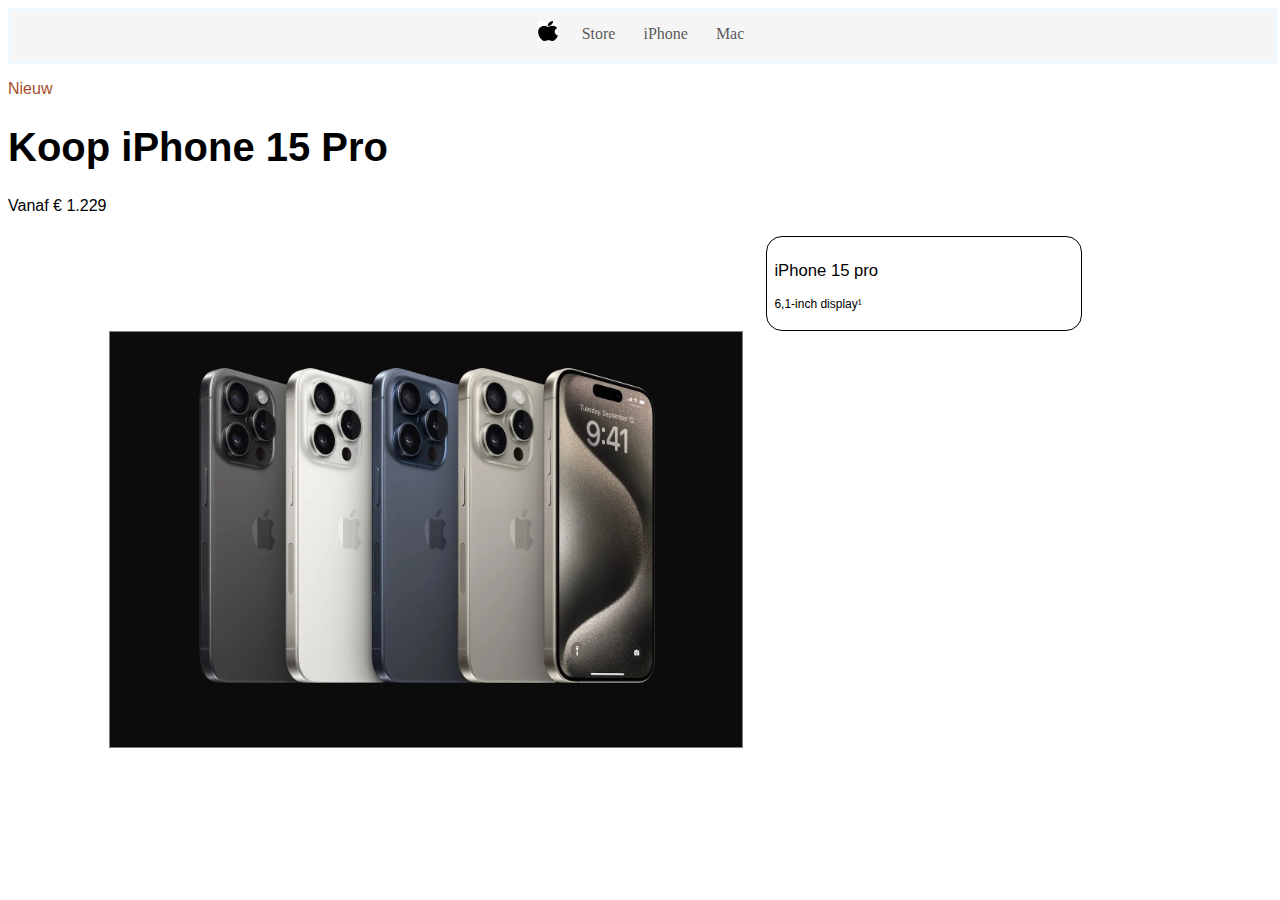
==== PO/iPhone.html @ 5baf29a0 "ok" ====
<!DOCTYPE html>
<html lang="nl">
    <head>
        <meta charset="utf-8">
        <title>Apple (Nederland)</title>
        <link rel="stylesheet" href="css/vormgeving.css">
    </head>
    <body>
        <div class="menu">
            <div id="logo"><a href="./index.html"><img src="images/applelogo.png" alt="apple logo" height=20 width=20></a></div>
            <a href="./store.html"><div class="menuitem">Store</div></a>
            <a href="./iPhone.html"><div class="menuitem">iPhone</div></a>
            <a href="./Mac.html"><div class="menuitem">Mac</div></a>
        </div>
        <div id="iPhone">
            <h3>Nieuw</h3>
            <h1>Koop iPhone 15 Pro</h1>
            <h4>Vanaf € 1.229 </h4>
            <div class="box2">
                <p id="naam">iPhone 15 pro</p>
                <p id="schermgrootte">6,1-inch display¹</p>
            </div>
            <img id="Pros" src="images/plaatje15pros.jpg" alt="iPhone 15 Pros">
        </div>
    </body>
</html>
---- PO/css/vormgeving.css ----
body{
    background: rgb(255, 255, 255);
    font-family: sans-serif;
}

.menu{
    display: flex;
    flex-direction: row wrap;
    width: 100%;
    height: 50px;
    border: 3px solid aliceblue;
    background-color: whitesmoke;
    justify-content: center;
}

.menuitem{
    padding: 14px;
    color: rgba(54, 52, 52, 0.829);
    text-decoration: none;
    font-family: Geneva;
    cursor: pointer;
}
.menuitem:hover{
    color: black;
}
#logo{
    width: 6 px;
    height: 10px;
    padding: 10px;
}
a{
    text-decoration: none;
}

.iPhone15pro{
    display: flex;
    justify-content: center;
    text-align: center;
    flex-direction: column;
    background-color: black;
    background-size: cover;
    color: whitesmoke;
    width: 100%;
}

#koop{
    color: rgb(0, 140, 255);
    font-size: larger;
    margin-bottom: 20px;
}
#koop:hover{
    text-decoration: underline;
    text-decoration-thickness: 2px;
}
h2{
    font-weight: lighter;
    font-size: x-large;
}
.titel{
    font-weight: 100px;
    font-size: 58px;
}
h3{
    color: rgb(165, 77, 42);
    font-weight: lighter;
    font-size: 16px;
}
h4{
    font-size: 16px;
    font-weight: lighter;
}
.Mac{
    display: flex;
    justify-content: center;
    text-align: center;
    flex-direction: column;
    background-color: white;
    background-size: cover;
    color: rgb(0, 0, 0);
    width: 100%;
}

#Pros{
    width: 50%;
    height: 50%;
    border: 1px solid gray;
    margin-left: 8%;
}

#iPhone{
    background-color: rgb(255, 255, 255)
}
#iPhone{
    color: black;
    font-weight: lighter;
    font-size: 20px;
    margin-top: 1px;
}
.box2{
    width: 300px;
    border: 1px solid black;
    padding: 7px;
    margin-left: 60%;
    border-radius: 16px; 
}

#naam{
    font-size: smaller;
    font-weight: bolder;
    padding: 0px;
}

#schermgrootte{
    font-size: 60%;
}
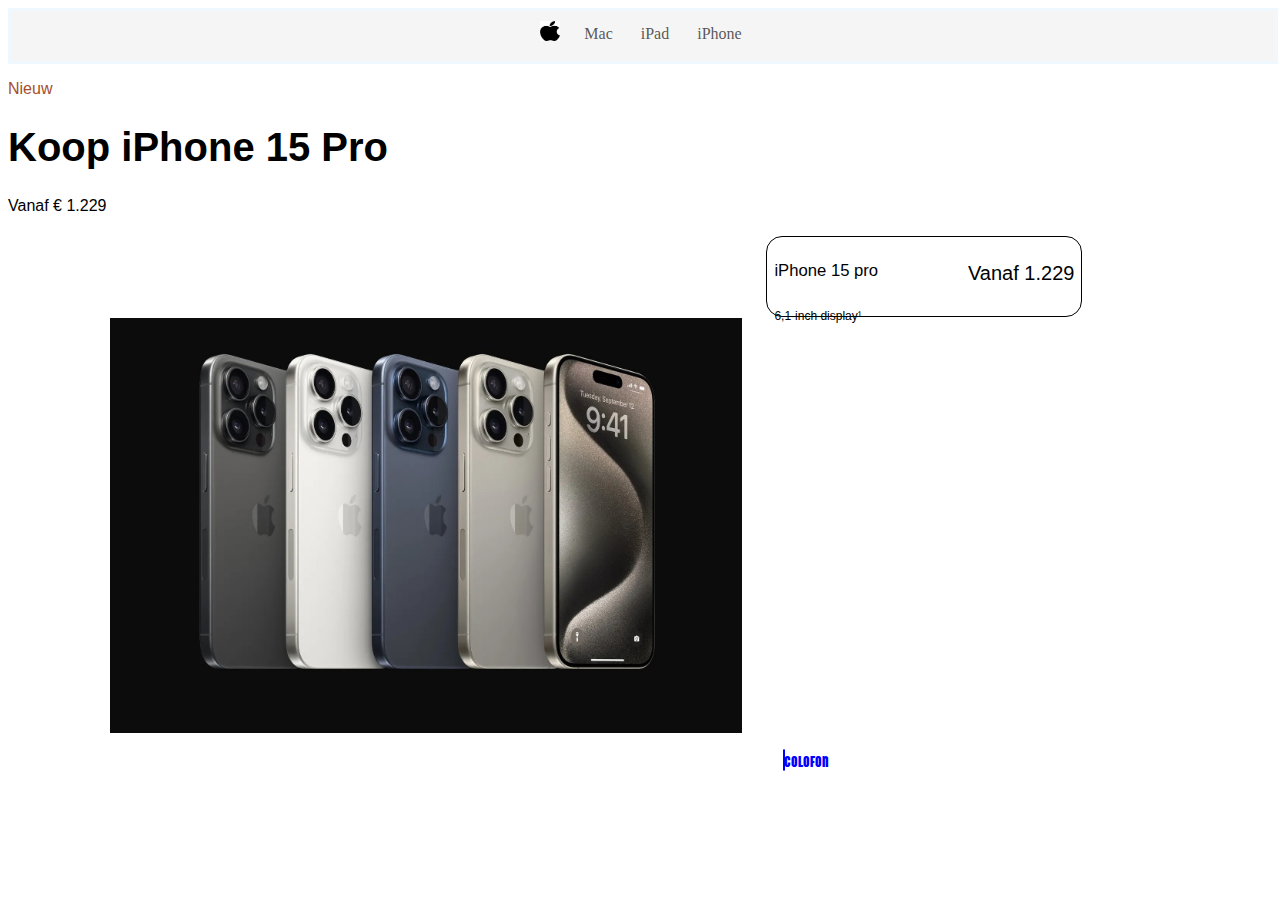
==== commit b97c375d: "eindversie po" ====
--- a/PO/iPhone.html
+++ b/PO/iPhone.html
@@ -8,19 +8,29 @@
     <body>
         <div class="menu">
             <div id="logo"><a href="./index.html"><img src="images/applelogo.png" alt="apple logo" height=20 width=20></a></div>
-            <a href="./store.html"><div class="menuitem">Store</div></a>
+            <a href="./Mac.html"><div class="menuitem">Mac</div></a>
+            <a href="./iPad.html"><div class="menuitem">iPad</div></a>
             <a href="./iPhone.html"><div class="menuitem">iPhone</div></a>
-            <a href="./Mac.html"><div class="menuitem">Mac</div></a>
         </div>
         <div id="iPhone">
             <h3>Nieuw</h3>
             <h1>Koop iPhone 15 Pro</h1>
             <h4>Vanaf € 1.229 </h4>
+        <div class="container">
             <div class="box2">
-                <p id="naam">iPhone 15 pro</p>
-                <p id="schermgrootte">6,1-inch display¹</p>
+                    <div class="box3">
+                     <p id="naam">iPhone 15 pro</p>
+                     <p id="schermgrootte">6,1-inch display¹</p>
+                    </div>
+                 <div class="box4">
+                        <p>Vanaf 1.229</p>
+                 </div>
+             </div>
+                <img id="Pros" src="images/plaatje15pros.jpg" alt="iPhone 15 Pros">
             </div>
-            <img id="Pros" src="images/plaatje15pros.jpg" alt="iPhone 15 Pros">
+        </div>
+        <div>
+            <a href="./colofon.txt"><div class="colofon">colofon</div></a>
         </div>
     </body>
 </html>--- a/PO/css/vormgeving.css
+++ b/PO/css/vormgeving.css
@@ -1,3 +1,8 @@
+@font-face {
+    font-family: 'VinaSans';
+    src: url(fonts/VinaSans-Regular.ttf);
+}
+
 body{
     background: rgb(255, 255, 255);
     font-family: sans-serif;
@@ -83,7 +88,7 @@
 #Pros{
     width: 50%;
     height: 50%;
-    border: 1px solid gray;
+    border: 1px solid white;
     margin-left: 8%;
 }
 
@@ -97,11 +102,29 @@
     margin-top: 1px;
 }
 .box2{
+    display: flex;
+    flex-flow: row nowrap;
     width: 300px;
     border: 1px solid black;
     padding: 7px;
     margin-left: 60%;
-    border-radius: 16px; 
+    border-radius: 16px;
+    height: 65px;
+}
+.box3{
+    height: 60px;
+    display: flex;
+    flex-flow: column nowrap;
+    width: 150px;
+    justify-content: space-evenly;
+}
+.box4{
+    height: 60px;
+    display: flex;
+    width: 150px;
+    justify-content: flex-end;
+    align-items: center;
+    
 }
 
 #naam{
@@ -113,3 +136,29 @@
 #schermgrootte{
     font-size: 60%;
 }
+
+#plaatjeipad{
+    width: 50%;
+    height: 50%;
+}
+
+.iPad{
+    display: flex;
+    justify-content: center;
+    text-align: center;
+    flex-direction: column;
+    background-color: white;
+    background-size: cover;
+    color: rgb(0, 0, 0);
+    width: 100%;
+}
+
+.colofon{
+    border: 1px solid blue;
+    border-radius: 20px;
+    font-family: VinaSans;
+    text-align: center;
+    text-decoration: none;
+    color: blue;
+    margin: 10px 775px 10px 775px
+}